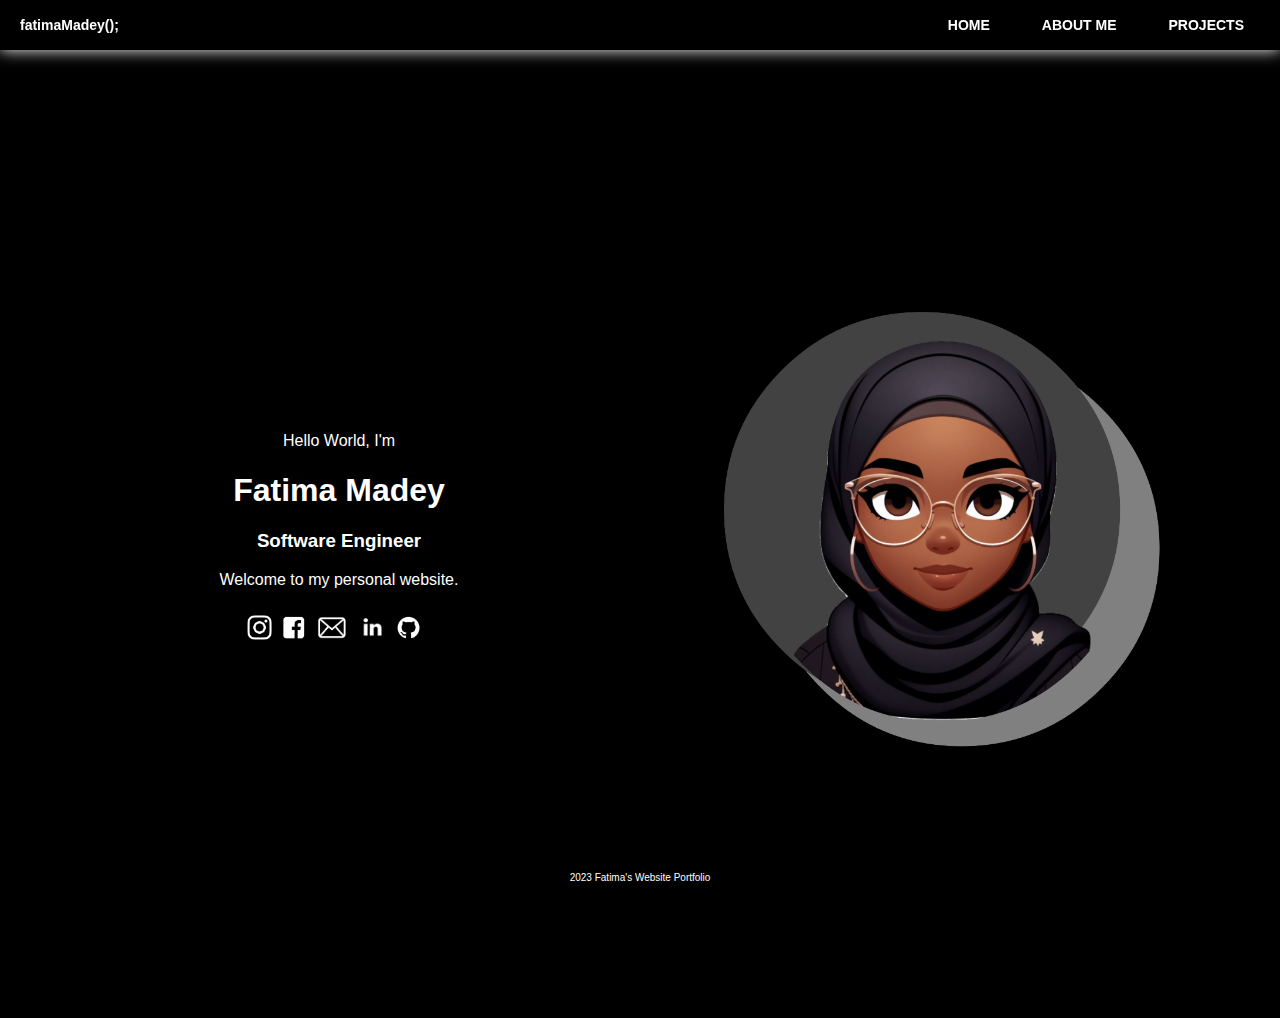
==== index.html @ 178bae4d "renaming to index" ====
<!DOCTYPE html>
<html lang="en">
<head>
    <title>Fatima Madey's Website Portfolio</title>
    <meta charset="UTF-8">
    <meta name="viewport" content="width=device-width, initial-scale=1">
    <link rel="stylesheet" href="./homestyle.css"/>
</head>
<body>
    <!--NAVIGATION BAR-->
    <div class="navbar">
        <h5>fatimaMadey();</h5>
        <nav>
            <ul class="navbar_links">
                <li><a href="./home.html">HOME</a></li>
                <li><a href="./aboutme.html">ABOUT ME</a></li>
                <li><a href="./projects.html">PROJECTS</a></li>
            </ul>
        </nav>
    </div>

    <!--HOME PAGE-->
    <div class="columns">
        <div class="header">
            <p>Hello World, I'm</p>
            <h1>Fatima Madey</h1>
            <h3>Software Engineer</h3> <!-- -->
            <p>Welcome to my personal website.</p>
            <div class="socials">
                <a href="https://www.instagram.com/tima_madey/" target="_blank"><img src="./images/Instagram-Icon.jpg" alt="Instagram"></a>
                <a href="https://www.facebook.com/profile.php?id=100083206488964" target="_blank"><img src="./images/Facebook-Icon.jpg" alt="Facebook"></a>
                <a href="mailto:fmadey@uchicago.edu" target="_blank"><img src="./images/Email-Icon.jpg" alt="Email"></a>
                <a href="https://www.linkedin.com/in/fatima-madey/" target="_blank"><img src="./images/Linkedin-Icon.jpg" alt="Linkedin"></a>
                <a href="https://github.com/fatimamadey" target="_blank"><img src="./images/Github-Icon.jpg" alt="Github"></a>
            </div>
        </div>
        <div class="animated_headshot">
            <img src="./images/Animated Headshot.png" alt="animated headshot of fatima">
        </div>
    </div>

    <!--FOOTER-->
    <footer class="footer">
        <div class="footer_content">
            <p>2023 Fatima's Website Portfolio</p>
        </div>
    </footer>
</body>
</html>
---- homestyle.css ----
.navbar{
    display: flex;
    justify-content: space-between;
    align-items: center;
    background-color: black;
    position: fixed;
    top: 0;
    left: 0;
    right: 0;
    height: 50px;
    box-shadow: 0 0 15px 0 white; 
}
.navbar a:hover {
    background-color: white;
    color: black;
}
.navbar h5{
    margin: 20px;
    font-size: 14px;
    color: white;
}

.navbar_links{
    list-style-type: none;
    margin: 0;
    padding: 0;
    display: flex;
}
.navbar_links li {
    float: right;
    margin-right: 20px; 
}
.navbar_links li a{
    display: block;
    text-align: center;
    padding: 14px 16px;
    color: white;
    text-decoration: none;
    font-family: Arial, Helvetica, sans-serif;
    font-size: 14px;
    font-weight: 600;
}

body{
    height: auto;
    background-color: black;
    font-family: sans-serif;
    color: white;
    margin-top: 50px;
    padding: 30px;
    align-items: center;
}
.columns{
    display: flex;
    flex-wrap: wrap;
    justify-content: center;
    align-items: center;
    height: 100vh;
}
.header{
    flex: 1;
    text-align: center;
}
.socials{
    display: flex;
    justify-content: center;
    align-items: center;
}
.socials a{
    margin-right: 10px;
    padding-top: 10px;
}
.socials a img{
    height: 25px;
}
.socials a:hover img{
    opacity: 0.7;
}
.animated_headshot{
    flex: 1;
}
.animated_headshot img{
    padding-block: 20px;
    height: 600px;
}


.footer{
    display: flex;
    justify-content: space-evenly;
    position: fixed;
    bottom: 0;
    right: 0;
    left: 0;
    height: 5px;
    align-items: center;
    text-align: center;
    background-color: black;
    color: white;
    padding: 20px 0;
}
.footer_content{
    margin: 0 auto;
}
.footer p{
    margin: 0;
    font-size: 10px;
}
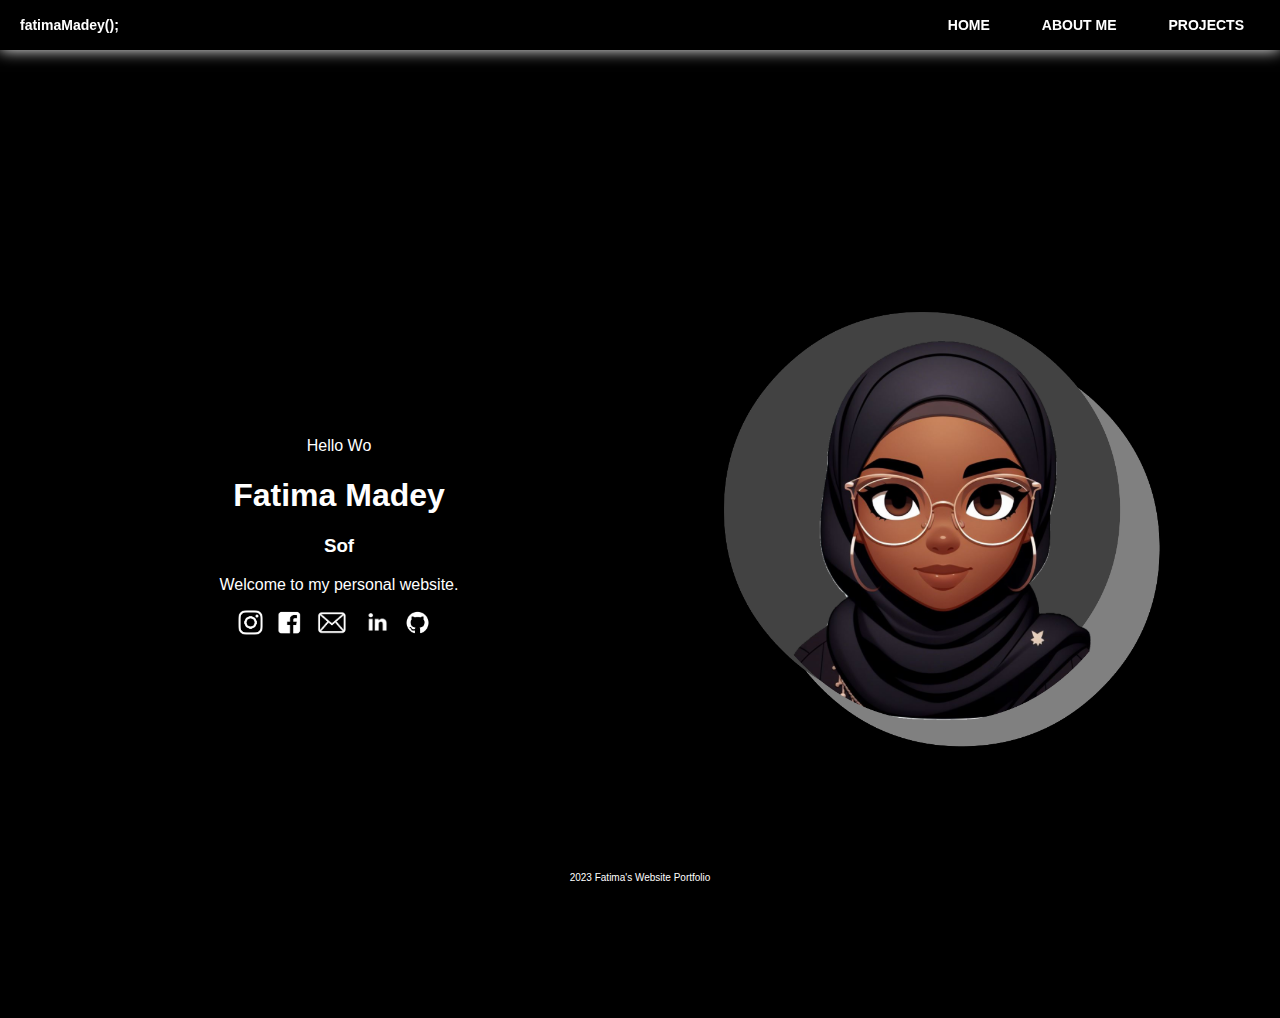
==== commit 508c3277: "update home page" ====
--- a/index.html
+++ b/index.html
@@ -12,7 +12,7 @@
         <h5>fatimaMadey();</h5>
         <nav>
             <ul class="navbar_links">
-                <li><a href="./home.html">HOME</a></li>
+                <li><a href="./index.html">HOME</a></li>
                 <li><a href="./aboutme.html">ABOUT ME</a></li>
                 <li><a href="./projects.html">PROJECTS</a></li>
             </ul>
@@ -22,9 +22,9 @@
     <!--HOME PAGE-->
     <div class="columns">
         <div class="header">
-            <p>Hello World, I'm</p>
+            <p id="hello-text">Hello World, I'm</p>
             <h1>Fatima Madey</h1>
-            <h3>Software Engineer</h3> <!-- -->
+            <h3 id="profession">Software Engineer</h3> <!-- -->
             <p>Welcome to my personal website.</p>
             <div class="socials">
                 <a href="https://www.instagram.com/tima_madey/" target="_blank"><img src="./images/Instagram-Icon.jpg" alt="Instagram"></a>
@@ -45,5 +45,6 @@
             <p>2023 Fatima's Website Portfolio</p>
         </div>
     </footer>
+    <script src="app.js"></script>
 </body>
 </html>--- a/homestyle.css
+++ b/homestyle.css
@@ -62,9 +62,9 @@
     text-align: center;
 }
 .socials{
-    display: flex;
+    display: right;
     justify-content: center;
-    align-items: center;
+    align-items: right;
 }
 .socials a{
     margin-right: 10px;
